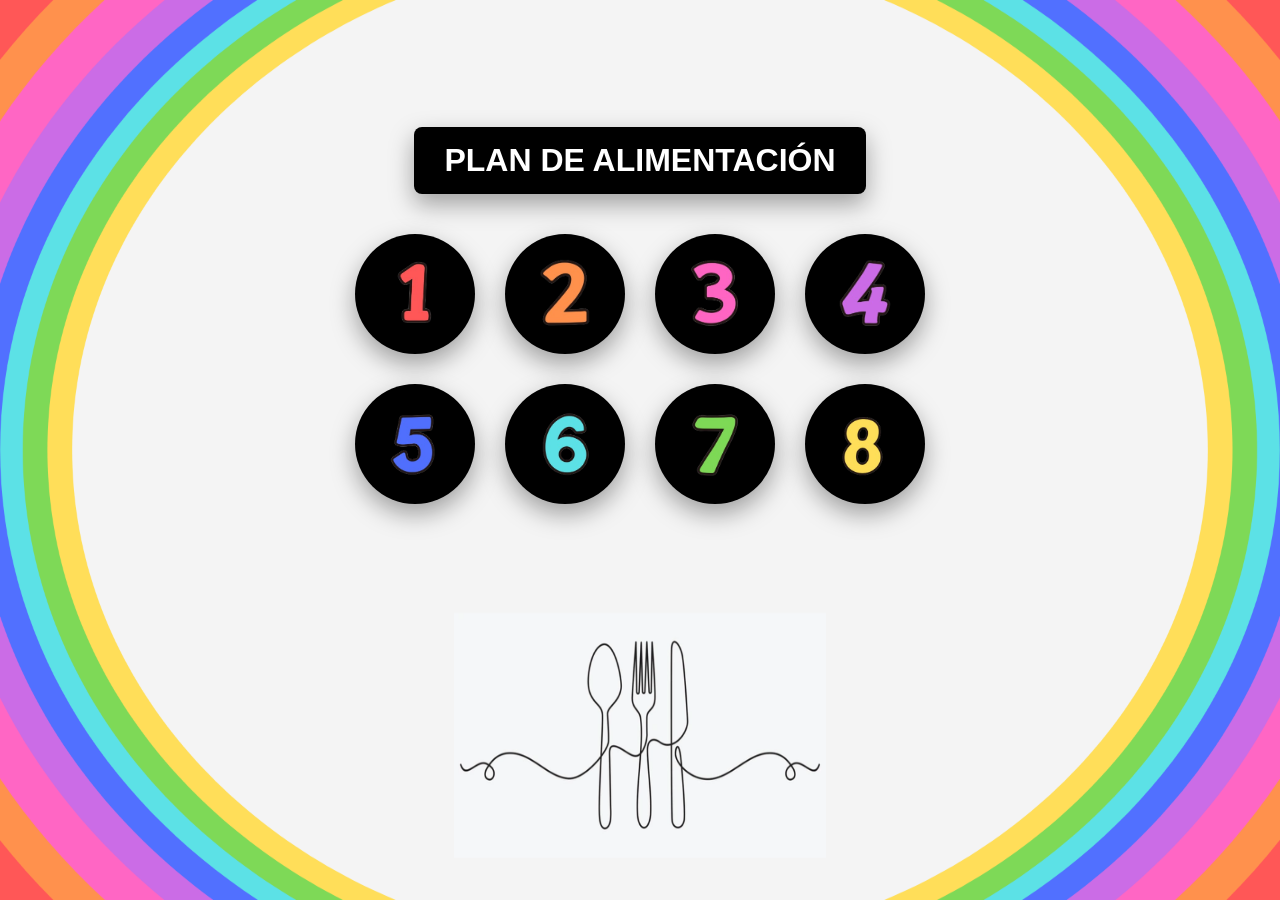
==== index.html @ cb6a8415 "first commit" ====
<!doctype html>
<html lang="en">
  <head>
    <meta charset="UTF-8" />
    <meta name="viewport" content="width=device-width, initial-scale=1.0" />
    <title>Índice</title>
    <link rel="icon" href="./imagenes/favicon.png" type="image/png" />
    <link rel="apple-touch-icon" href="./imagenes/favicon.png" />
    <meta name="apple-mobile-web-app-capable" content="yes" />
    <meta name="apple-mobile-web-app-title" content="Alimentación" />
    <link rel="icon" sizes="192x192" href="./imagenes/favicon.png" />
    <link rel="icon" sizes="512x512" href="./imagenes/favicon.png" />
    <link rel="stylesheet" href="estilos.css" />
  </head>
  <body>
    <h1>PLAN DE ALIMENTACIÓN</h1>

    <div class="contenedor-circulos">
      <div class="circulo">
        <img src="./imagenes/1.png" alt="Menú 1" />
      </div>

      <div class="circulo">
        <img src="./imagenes/2.png" alt="Menú 2" />
      </div>

      <div class="circulo">
        <img src="./imagenes/3.png" alt="Menú 3" />
      </div>

      <div class="circulo">
        <img src="./imagenes/4.png" alt="Menú 4" />
      </div>

      <div class="circulo">
        <img src="./imagenes/5.png" alt="Menú 5" />
      </div>

      <div class="circulo">
        <img src="./imagenes/6.png" alt="Menú 6" />
      </div>

      <div class="circulo">
        <img src="./imagenes/7.png" alt="Menú 7" />
      </div>

      <div class="circulo">
        <img src="./imagenes/8.png" alt="Menú 8" />
      </div>
    </div>
  </body>
</html>
---- estilos.css ----
body {
  background-image: url("./imagenes/fondo.png");
  background-color: #f4f4f4;
  background-size: 100% 100%;
  background-position: center;
  background-repeat: no-repeat;
  background-attachment: fixed;
  min-height: 70vh;
  font-family: Arial, sans-serif;
  margin: 0;
  padding: 20px;
  display: flex;
  flex-direction: column;
  justify-content: center;
  box-sizing: border-box;
}

h1 {
  text-align: center;
  color: white;
  background-color: black;
  padding: 15px 30px;
  border-radius: 8px;
  display: table;
  margin: 0 auto 20px auto;
  box-shadow: 0px 10px 25px rgba(0, 0, 0, 0.35);
  text-shadow: 2px 2px 4px rgba(0, 0, 0, 0.7);
}

.contenedor-circulos {
  display: grid;
  grid-template-columns: repeat(4, 1fr);
  gap: 30px;
  max-width: 800px;
  margin: 20px auto 0 auto;
  padding: 0 20px;
}

.circulo {
  width: 120px;
  height: 120px;
  background-color: black;
  border-radius: 50%;
  margin: 0 auto;
  display: flex;
  justify-content: center;
  align-items: center;
  box-shadow: 0px 10px 25px rgba(0, 0, 0, 0.35);
}

.circulo img {
  width: 70px;
  height: 70px;
  object-fit: contain;
}
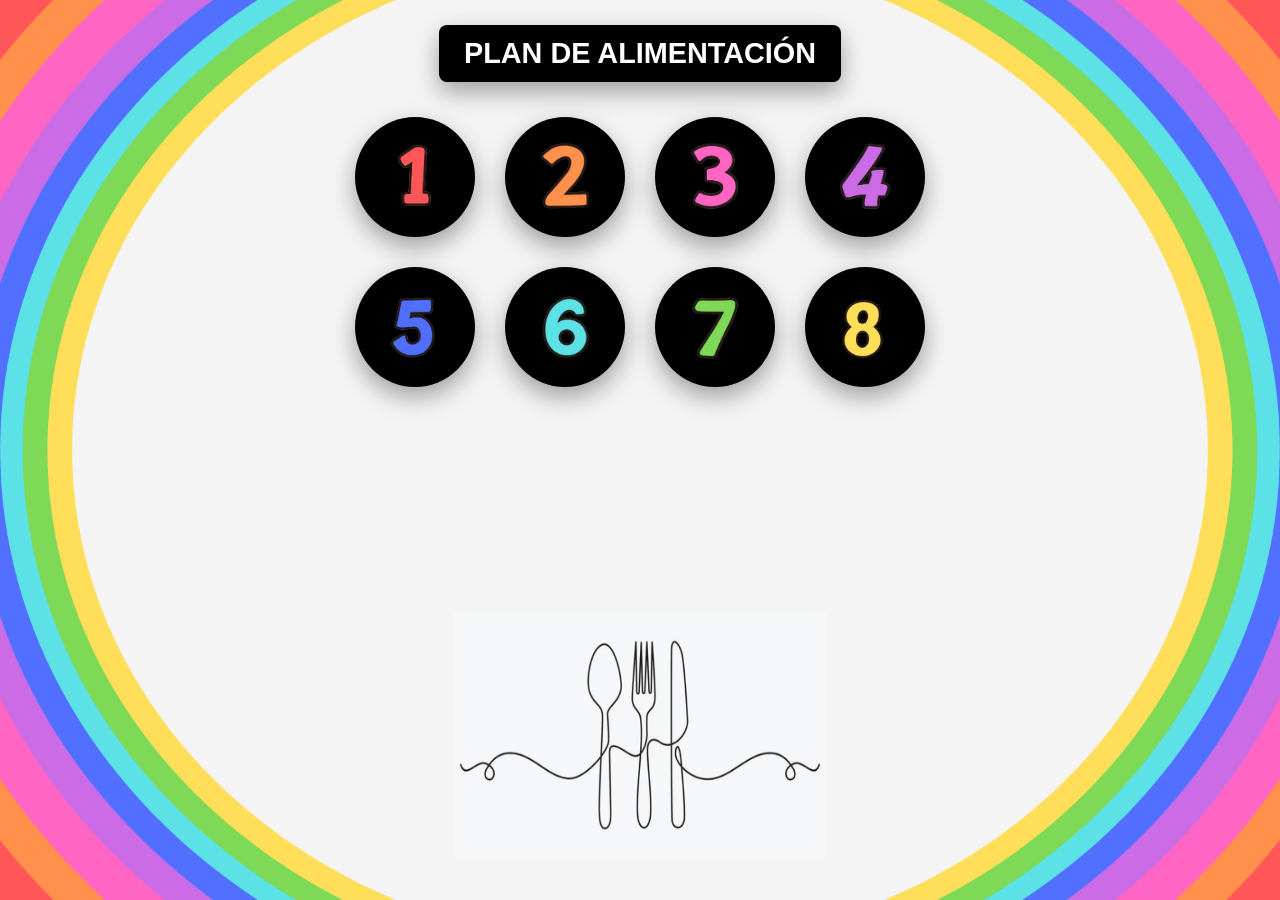
==== commit 4b9c07cb: "menu1" ====
--- a/index.html
+++ b/index.html
@@ -4,49 +4,70 @@
     <meta charset="UTF-8" />
     <meta name="viewport" content="width=device-width, initial-scale=1.0" />
     <title>Índice</title>
-    <link rel="icon" href="./imagenes/favicon.png" type="image/png" />
-    <link rel="apple-touch-icon" href="./imagenes/favicon.png" />
+    <link rel="manifest" href="manifest.json" />
+    <link rel="icon" href="imagenes/favicon.png" type="image/png" />
+    <link rel="apple-touch-icon" href="imagenes/favicon.png" />
     <meta name="apple-mobile-web-app-capable" content="yes" />
+    <meta
+      name="apple-mobile-web-app-status-bar-style"
+      content="black-translucent"
+    />
     <meta name="apple-mobile-web-app-title" content="Alimentación" />
-    <link rel="icon" sizes="192x192" href="./imagenes/favicon.png" />
-    <link rel="icon" sizes="512x512" href="./imagenes/favicon.png" />
-    <link rel="stylesheet" href="estilos.css" />
+    <link rel="icon" sizes="192x192" href="imagenes/favicon.png" />
+    <link rel="icon" sizes="512x512" href="imagenes/favicon.png" />
+    <link rel="stylesheet" href="estilos.css?v=2" />
   </head>
   <body>
     <h1>PLAN DE ALIMENTACIÓN</h1>
 
     <div class="contenedor-circulos">
-      <div class="circulo">
-        <img src="./imagenes/1.png" alt="Menú 1" />
-      </div>
+      <a href="menu1.html">
+        <div class="circulo">
+          <img src="imagenes/1.png" alt="Menú 1" />
+        </div>
+      </a>
 
-      <div class="circulo">
-        <img src="./imagenes/2.png" alt="Menú 2" />
-      </div>
+      <a href="menu2.html">
+        <div class="circulo">
+          <img src="imagenes/2.png" alt="Menú 2" />
+        </div>
+      </a>
 
-      <div class="circulo">
-        <img src="./imagenes/3.png" alt="Menú 3" />
-      </div>
+      <a href="menu3.html">
+        <div class="circulo">
+          <img src="imagenes/3.png" alt="Menú 3" />
+        </div>
+      </a>
 
-      <div class="circulo">
-        <img src="./imagenes/4.png" alt="Menú 4" />
-      </div>
+      <a href="menu4.html">
+        <div class="circulo">
+          <img src="imagenes/4.png" alt="Menú 4" />
+        </div>
+      </a>
 
-      <div class="circulo">
-        <img src="./imagenes/5.png" alt="Menú 5" />
-      </div>
+      <a href="menu5.html">
+        <div class="circulo">
+          <img src="imagenes/5.png" alt="Menú 5" />
+        </div>
+      </a>
 
-      <div class="circulo">
-        <img src="./imagenes/6.png" alt="Menú 6" />
-      </div>
+      <a href="menu6.html">
+        <div class="circulo">
+          <img src="imagenes/6.png" alt="Menú 6" />
+        </div>
+      </a>
 
-      <div class="circulo">
-        <img src="./imagenes/7.png" alt="Menú 7" />
-      </div>
+      <a href="menu7.html">
+        <div class="circulo">
+          <img src="imagenes/7.png" alt="Menú 7" />
+        </div>
+      </a>
 
-      <div class="circulo">
-        <img src="./imagenes/8.png" alt="Menú 8" />
-      </div>
+      <a href="menu8.html">
+        <div class="circulo">
+          <img src="imagenes/8.png" alt="Menú 8" />
+        </div>
+      </a>
     </div>
   </body>
 </html>
--- a/estilos.css
+++ b/estilos.css
@@ -5,13 +5,13 @@
   background-position: center;
   background-repeat: no-repeat;
   background-attachment: fixed;
-  min-height: 70vh;
+  min-height: 100vh;
   font-family: Arial, sans-serif;
   margin: 0;
-  padding: 20px;
+  padding: 15px;
   display: flex;
   flex-direction: column;
-  justify-content: center;
+  justify-content: flex-start;
   box-sizing: border-box;
 }
 
@@ -19,12 +19,13 @@
   text-align: center;
   color: white;
   background-color: black;
-  padding: 15px 30px;
+  padding: 12px 25px;
   border-radius: 8px;
   display: table;
-  margin: 0 auto 20px auto;
+  margin: 10px auto 15px auto;
   box-shadow: 0px 10px 25px rgba(0, 0, 0, 0.35);
   text-shadow: 2px 2px 4px rgba(0, 0, 0, 0.7);
+  font-size: 1.8rem;
 }
 
 .contenedor-circulos {
@@ -53,3 +54,197 @@
   height: 70px;
   object-fit: contain;
 }
+
+.contenedor-circulos a {
+  text-decoration: none;
+  display: block;
+}
+
+.boton-volver {
+  display: inline-block;
+  text-decoration: none;
+  background-color: black;
+  color: white;
+  padding: 8px 15px;
+  border-radius: 6px;
+  font-weight: bold;
+  font-size: 0.85rem;
+  margin-bottom: 5px;
+  box-shadow: 0px 4px 10px rgba(0, 0, 0, 0.2);
+  transition: transform 0.2s;
+  align-self: flex-start;
+}
+
+.boton-volver:hover {
+  transform: scale(1.05);
+}
+
+.contenedor-tabla {
+  width: 100%;
+  max-width: 1200px;
+  margin: 0 auto;
+  background-color: rgba(255, 255, 255, 0.95);
+  border-radius: 12px;
+  overflow-x: auto;
+  box-shadow: 0px 12px 30px rgba(0, 0, 0, 0.15);
+}
+
+table {
+  width: 100%;
+  border-collapse: collapse;
+  min-width: 750px;
+  text-align: center;
+  table-layout: fixed;
+}
+
+th,
+td {
+  padding: 10px 8px;
+  font-size: 0.85rem;
+  line-height: 1.3;
+  word-wrap: break-word;
+  text-align: center;
+  vertical-align: middle;
+}
+
+th {
+  font-weight: bold;
+  text-transform: uppercase;
+  font-size: 0.9rem;
+  letter-spacing: 0.5px;
+}
+
+.columna-comida {
+  font-weight: bold;
+  width: 110px;
+}
+
+body.menu1 h1 {
+  background-color: #ff5757;
+  box-shadow: 0px 10px 25px rgba(255, 87, 87, 0.35);
+  text-shadow: 1px 1px 3px rgba(0, 0, 0, 0.3);
+}
+
+body.menu1 thead tr {
+  background-color: #ff5757;
+  color: white;
+}
+
+body.menu1 th {
+  border: 1px solid #ff3b3b;
+}
+
+body.menu1 td {
+  border: 1px solid #ffb3b9;
+  background-color: #ffffff;
+}
+
+body.menu1 .columna-comida {
+  background-color: #ffe3e5;
+  color: #ba2d2d;
+  border: 1px solid #ffb3b9;
+}
+
+body.menu1 tbody tr:nth-of-type(even) td:not(.columna-comida) {
+  background-color: #fff0f1;
+}
+
+body.menu1 tbody tr td:not(.columna-comida):hover {
+  background-color: #ffcbd0;
+  cursor: pointer;
+}
+
+.modal {
+  display: none;
+  position: fixed;
+  z-index: 1000;
+  left: 0;
+  top: 0;
+  width: 100%;
+  height: 100%;
+  background-color: rgba(0, 0, 0, 0.5);
+  justify-content: center;
+  align-items: center;
+  backdrop-filter: blur(3px);
+}
+
+.modal-contenido {
+  background-color: #fff9f9;
+  padding: 25px;
+  border-radius: 12px;
+  width: 90%;
+  max-width: 500px;
+  box-shadow: 0 8px 30px rgba(0, 0, 0, 0.3);
+  position: relative;
+  box-sizing: border-box;
+  border: 2px solid #ffcbd0;
+}
+
+body.menu1 .modal-contenido h2 {
+  color: #ff5757;
+  margin-top: 0;
+  font-size: 1.4rem;
+  border-bottom: 2px solid #ffcbd0;
+  padding-bottom: 10px;
+  text-transform: uppercase;
+}
+
+.modal-contenido p {
+  font-size: 0.95rem;
+  line-height: 1.5;
+  color: #333;
+  text-align: left;
+  margin-bottom: 0;
+}
+
+.cerrar-modal {
+  position: absolute;
+  top: 8px;
+  right: 15px;
+  font-size: 2rem;
+  font-weight: bold;
+  color: #ff5757;
+  cursor: pointer;
+}
+
+.cerrar-modal:hover {
+  color: #ba2d2d;
+}
+
+@media (max-width: 600px) {
+  body {
+    padding: 10px;
+    background-size: 100% 100%;
+    background-attachment: scroll;
+    background-position: center center;
+    justify-content: flex-start;
+  }
+
+  h1 {
+    font-size: 1.5rem;
+    padding: 10px 20px;
+    margin: 30px auto 20px auto;
+  }
+
+  .contenedor-tabla h1 {
+    font-size: 1.4rem;
+    padding: 10px 20px;
+  }
+
+  .contenedor-circulos {
+    grid-template-columns: repeat(2, 1fr);
+    gap: 20px;
+    padding: 0 15px;
+    margin-top: 0;
+  }
+
+  .circulo {
+    width: 100px;
+    height: 100px;
+  }
+
+  .circulo img {
+    width: 60px;
+    height: 60px;
+  }
+}
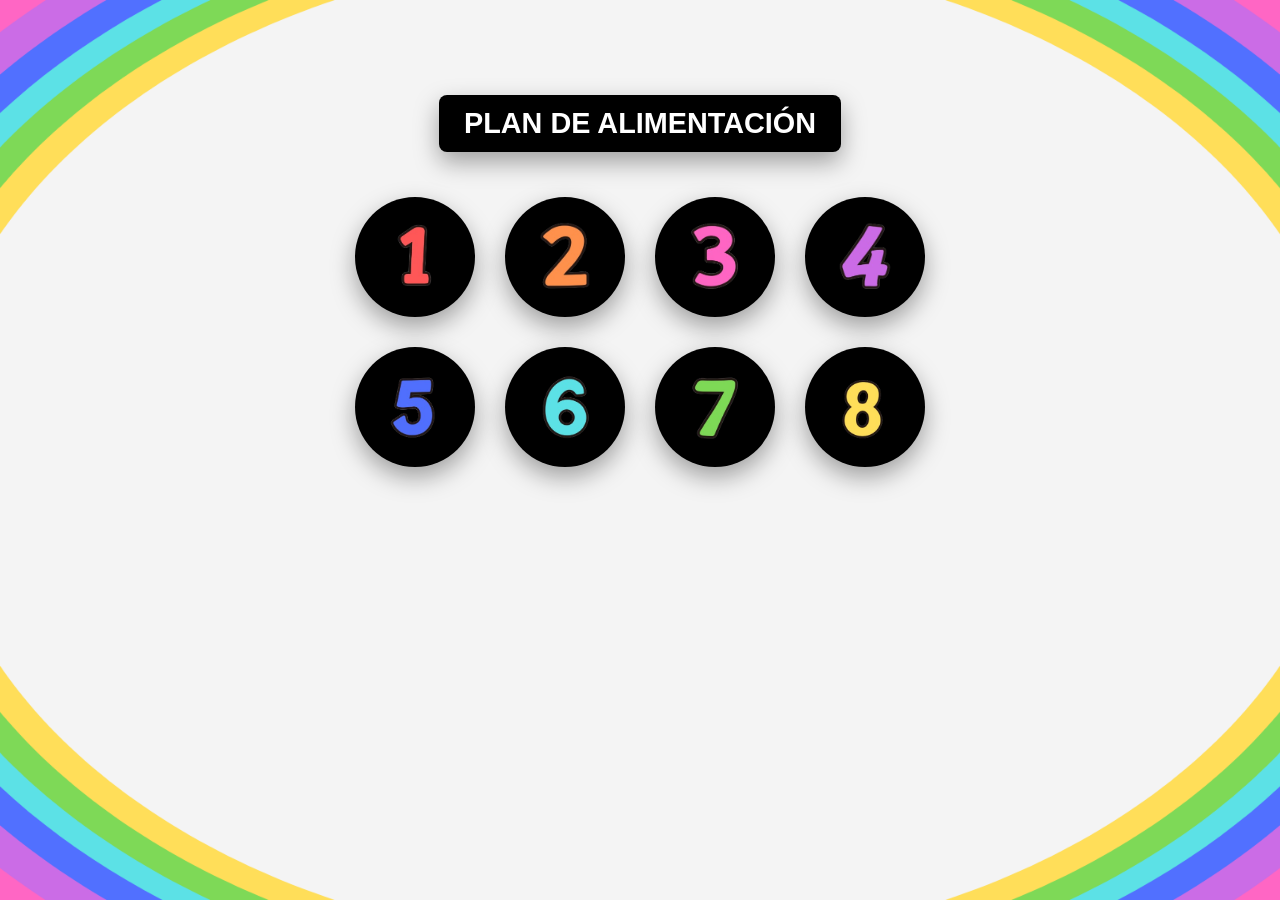
==== commit 8b4bbe2d: "menu1.9" ====
--- a/index.html
+++ b/index.html
@@ -21,49 +21,49 @@
     <h1>PLAN DE ALIMENTACIÓN</h1>
 
     <div class="contenedor-circulos">
-      <a href="menu1.html">
+      <a href="menu1.html" class="btn-menu1">
         <div class="circulo">
           <img src="imagenes/1.png" alt="Menú 1" />
         </div>
       </a>
 
-      <a href="menu2.html">
+      <a href="menu2.html" class="btn-menu2">
         <div class="circulo">
           <img src="imagenes/2.png" alt="Menú 2" />
         </div>
       </a>
 
-      <a href="menu3.html">
+      <a href="menu3.html" class="btn-menu3">
         <div class="circulo">
           <img src="imagenes/3.png" alt="Menú 3" />
         </div>
       </a>
 
-      <a href="menu4.html">
+      <a href="menu4.html" class="btn-menu4">
         <div class="circulo">
           <img src="imagenes/4.png" alt="Menú 4" />
         </div>
       </a>
 
-      <a href="menu5.html">
+      <a href="menu5.html" class="btn-menu5">
         <div class="circulo">
           <img src="imagenes/5.png" alt="Menú 5" />
         </div>
       </a>
 
-      <a href="menu6.html">
+      <a href="menu6.html" class="btn-menu6">
         <div class="circulo">
           <img src="imagenes/6.png" alt="Menú 6" />
         </div>
       </a>
 
-      <a href="menu7.html">
+      <a href="menu7.html" class="btn-menu7">
         <div class="circulo">
           <img src="imagenes/7.png" alt="Menú 7" />
         </div>
       </a>
 
-      <a href="menu8.html">
+      <a href="menu8.html" class="btn-menu8">
         <div class="circulo">
           <img src="imagenes/8.png" alt="Menú 8" />
         </div>
--- a/estilos.css
+++ b/estilos.css
@@ -1,8 +1,8 @@
 body {
   background-image: url("./imagenes/fondo.png");
   background-color: #f4f4f4;
-  background-size: 100% 100%;
-  background-position: center;
+  background-size: cover;
+  background-position: center top;
   background-repeat: no-repeat;
   background-attachment: fixed;
   min-height: 100vh;
@@ -13,6 +13,10 @@
   flex-direction: column;
   justify-content: flex-start;
   box-sizing: border-box;
+}
+
+body:not(.menu1) h1 {
+  margin: 80px auto 25px auto;
 }
 
 h1 {
@@ -37,6 +41,11 @@
   padding: 0 20px;
 }
 
+.contenedor-circulos a {
+  text-decoration: none;
+  display: block;
+}
+
 .circulo {
   width: 120px;
   height: 120px;
@@ -47,6 +56,10 @@
   justify-content: center;
   align-items: center;
   box-shadow: 0px 10px 25px rgba(0, 0, 0, 0.35);
+  transition:
+    transform 0.3s ease,
+    background-color 0.3s ease,
+    box-shadow 0.3s ease;
 }
 
 .circulo img {
@@ -55,9 +68,42 @@
   object-fit: contain;
 }
 
-.contenedor-circulos a {
-  text-decoration: none;
-  display: block;
+.contenedor-circulos a:hover .circulo {
+  transform: scale(1.08);
+  cursor: pointer;
+}
+
+.btn-menu1:hover .circulo {
+  background-color: #ff5757;
+  box-shadow: 0px 15px 30px rgba(255, 87, 87, 0.5);
+}
+.btn-menu2:hover .circulo {
+  background-color: #ff914d;
+  box-shadow: 0px 15px 30px rgba(255, 145, 77, 0.5);
+}
+.btn-menu3:hover .circulo {
+  background-color: #ff66c4;
+  box-shadow: 0px 15px 30px rgba(255, 102, 196, 0.5);
+}
+.btn-menu4:hover .circulo {
+  background-color: #cb6ce6;
+  box-shadow: 0px 15px 30px rgba(203, 108, 230, 0.5);
+}
+.btn-menu5:hover .circulo {
+  background-color: #5170ff;
+  box-shadow: 0px 15px 30px rgba(81, 112, 255, 0.5);
+}
+.btn-menu6:hover .circulo {
+  background-color: #5ce1e6;
+  box-shadow: 0px 15px 30px rgba(92, 225, 230, 0.5);
+}
+.btn-menu7:hover .circulo {
+  background-color: #7ed957;
+  box-shadow: 0px 15px 30px rgba(126, 217, 87, 0.5);
+}
+.btn-menu8:hover .circulo {
+  background-color: #ffde59;
+  box-shadow: 0px 15px 30px rgba(255, 222, 89, 0.5);
 }
 
 .boton-volver {
@@ -87,21 +133,22 @@
   border-radius: 12px;
   overflow-x: auto;
   box-shadow: 0px 12px 30px rgba(0, 0, 0, 0.15);
+  -webkit-overflow-scrolling: touch;
 }
 
 table {
   width: 100%;
   border-collapse: collapse;
-  min-width: 750px;
+  min-width: 950px;
   text-align: center;
   table-layout: fixed;
 }
 
 th,
 td {
-  padding: 10px 8px;
+  padding: 12px 10px;
   font-size: 0.85rem;
-  line-height: 1.3;
+  line-height: 1.4;
   word-wrap: break-word;
   text-align: center;
   vertical-align: middle;
@@ -123,6 +170,7 @@
   background-color: #ff5757;
   box-shadow: 0px 10px 25px rgba(255, 87, 87, 0.35);
   text-shadow: 1px 1px 3px rgba(0, 0, 0, 0.3);
+  margin-top: 10px;
 }
 
 body.menu1 thead tr {
@@ -145,12 +193,29 @@
   border: 1px solid #ffb3b9;
 }
 
-body.menu1 tbody tr:nth-of-type(even) td:not(.columna-comida) {
+body.menu1 tbody tr td:nth-of-type(3),
+body.menu1 tbody tr td:nth-of-type(5),
+body.menu1 tbody tr td:nth-of-type(7) {
   background-color: #fff0f1;
 }
 
+body.menu1
+  tbody
+  tr:nth-of-type(even)
+  td:not(.columna-comida):not(:nth-of-type(3)):not(:nth-of-type(5)):not(
+    :nth-of-type(7)
+  ) {
+  background-color: #fff9f9;
+}
+
+body.menu1 tbody tr:nth-of-type(even) td:nth-of-type(3),
+body.menu1 tbody tr:nth-of-type(even) td:nth-of-type(5),
+body.menu1 tbody tr:nth-of-type(even) td:nth-of-type(7) {
+  background-color: #ffe3e6;
+}
+
 body.menu1 tbody tr td:not(.columna-comida):hover {
-  background-color: #ffcbd0;
+  background-color: #ffcbd0 !important;
   cursor: pointer;
 }
 
@@ -187,55 +252,50 @@
   border-bottom: 2px solid #ffcbd0;
   padding-bottom: 10px;
   text-transform: uppercase;
-}
-
-.modal-contenido p {
-  font-size: 0.95rem;
-  line-height: 1.5;
-  color: #333;
-  text-align: left;
-  margin-bottom: 0;
+  padding-right: 25px;
 }
 
 .cerrar-modal {
   position: absolute;
-  top: 8px;
-  right: 15px;
-  font-size: 2rem;
+  top: 15px;
+  right: 20px;
+  font-size: 1.8rem;
   font-weight: bold;
   color: #ff5757;
   cursor: pointer;
+  transition: transform 0.2s;
 }
 
 .cerrar-modal:hover {
-  color: #ba2d2d;
+  transform: scale(1.15);
 }
 
 @media (max-width: 600px) {
   body {
     padding: 10px;
-    background-size: 100% 100%;
+    background-size: cover;
     background-attachment: scroll;
-    background-position: center center;
-    justify-content: flex-start;
+  }
+
+  body:not(.menu1) h1 {
+    margin: 60px auto 20px auto;
   }
 
   h1 {
-    font-size: 1.5rem;
-    padding: 10px 20px;
-    margin: 30px auto 20px auto;
-  }
-
-  .contenedor-tabla h1 {
     font-size: 1.4rem;
     padding: 10px 20px;
+  }
+
+  th,
+  td {
+    font-size: 0.8rem;
+    padding: 10px 6px;
   }
 
   .contenedor-circulos {
     grid-template-columns: repeat(2, 1fr);
     gap: 20px;
     padding: 0 15px;
-    margin-top: 0;
   }
 
   .circulo {
